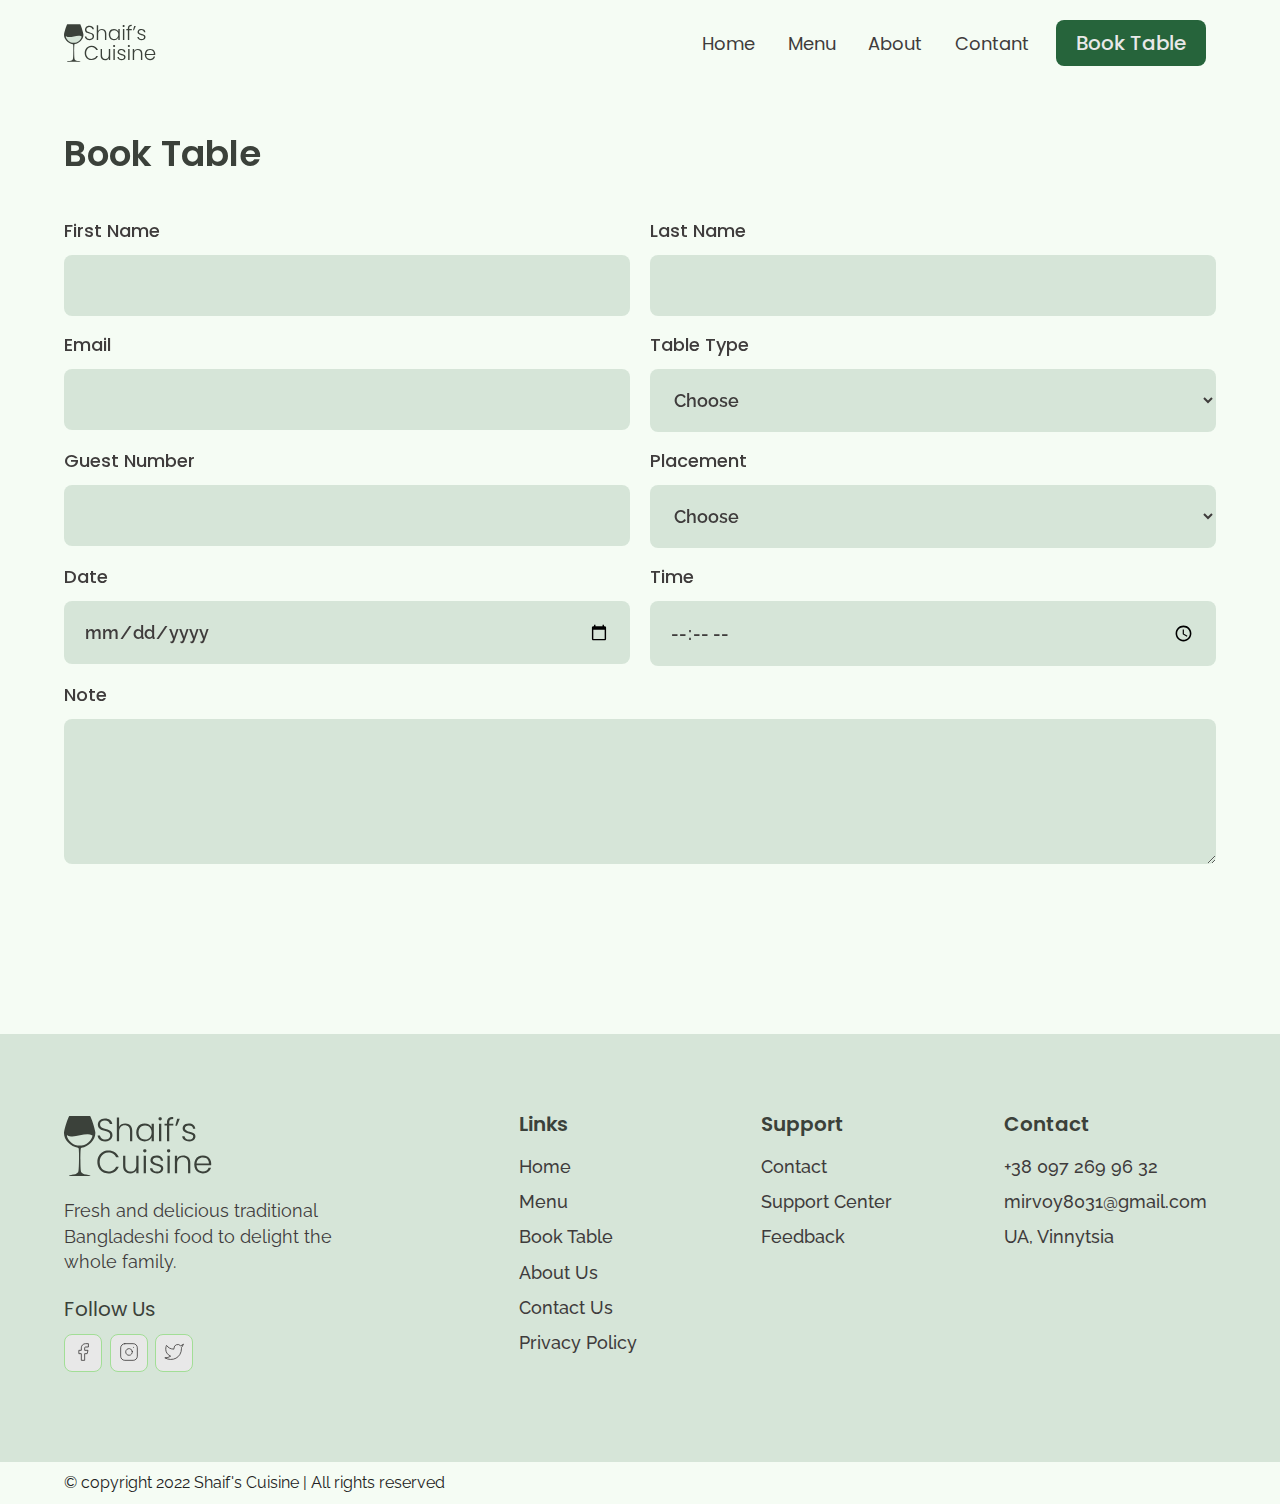
==== booking.html @ 5152ed88 "initial coomit" ====
<!DOCTYPE html>
<html lang="en">

<head>
    <meta charset="UTF-8">
    <meta http-equiv="X-UA-Compatible" content="IE=edge">
    <meta name="viewport" content="width=device-width, initial-scale=1.0">
    <link rel="stylesheet" href="css/reset.css">
    <link rel="stylesheet" href="css/components.css">
    <link rel="stylesheet" href="css/globalStyles.css">
    <!-- AOS CSS -->
    <link rel="stylesheet" href="https://unpkg.com/aos@next/dist/aos.css" />
    <title>Booking | Shaif's Cuisine</title>
</head>

<body>
    <!-- Nav Section -->
    <div class="nav">
        <div class="container">
            <div class="nav__wrapper">
                <a href="./index.html" class="logo">
                    <img src="./images/logo.svg" alt="Shaif's Cuisine">
                </a>
                <nav>
                    <div class="nav__icon">
                        <svg xmlns="http://www.w3.org/2000/svg" width="24" height="24" viewBox="0 0 24 24" fill="none"
                            stroke="currentColor" stroke-width="2" stroke-linecap="round" stroke-linejoin="round">
                            <line x1="3" y1="12" x2="21" y2="12" />
                            <line x1="3" y1="6" x2="21" y2="6" />
                            <line x1="3" y1="18" x2="21" y2="18" />
                        </svg>
                    </div>
                    <div class="nav__bgOverlay"></div>
                    <ul class="nav__list">
                        <div class="nav__close">
                            <svg xmlns="http://www.w3.org/2000/svg" width="24" height="24" viewBox="0 0 24 24"
                                fill="none" stroke="currentColor" stroke-width="2" stroke-linecap="round"
                                stroke-linejoin="round">
                                <line x1="18" y1="6" x2="6" y2="18" />
                                <line x1="6" y1="6" x2="18" y2="18" />
                            </svg>
                        </div>
                        <div class="nav__list__wrapper">
                            <li><a href="./index.html" class="nav__link">Home</a></li>
                            <li><a href="./menu.html" class="nav__link">Menu</a></li>
                            <li><a href="./about.html" class="nav__link">About</a></li>
                            <li><a href="./contact.html" class="nav__link">Contant</a></li>
                            <li><a href="./booking.html" class="btn primary-btn">Book Table</a></li>
                        </div>
                    </ul>
                </nav>
            </div>
        </div>
    </div>
    <!-- End Nav Section -->
    <!-- Contact Form Section -->
    <div id="form">
        <div class="container">
            <h3 class="form__title" data-aos="fade-down">Book Table</h3>
            <div class="form__wrapper">
                <form>
                    <div class="form__group" data-aos="fade-right">
                        <label for="firstName">First Name</label>
                        <input type="text" id="firstName" name="first_name">
                    </div>
                    <div class="form__group" data-aos="fade-left">
                        <label for="lastName">Last Name</label>
                        <input type="text" id="lastName" name="last_name">
                    </div>
                    <div class="form__group" data-aos="fade-right">
                        <label for="email">Email</label>
                        <input type="email" id="email" name="email">
                    </div>
                    <div class="form__group" data-aos="fade-left">
                        <label for="tableType">Table Type</label>
                        <select name="table_type" id="tableType">
                            <option selected disabled>Choose</option>
                            <option value="small">Small (2 persons)</option>
                            <option value="small">Medium (4 persons)</option>
                            <option value="small">Large (6 persons)</option>
                        </select>
                    </div>
                    <div class="form__group" data-aos="fade-right">
                        <label for="guestNumber">Guest Number</label>
                        <input type="number" id="guestNumber" name="guest_number" min="1" max="10" required>
                    </div>
                    <div class="form__group" data-aos="fade-left">
                        <label for="placement">Placement</label>
                        <select name="placement" id="placement">
                            <option selected disabled>Choose</option>
                            <option value="outdoor">Outdoor</option>
                            <option value="indoor">Indoor</option>
                            <option value="rooftop">Rooftop</option>
                        </select>
                    </div>
                    <div class="form__group" data-aos="fade-right">
                        <label for="date">Date</label>
                        <input type="date" id="date" name="date">
                    </div>
                    <div class="form__group" data-aos="fade-left">
                        <label for="time">Time</label>
                        <input type="time" id="time" name="time">
                    </div>
                    <div class="form__group form__group__full" data-aos="fade-up">
                        <label for="message">Note</label>
                        <textarea name="message" id="message" cols="30" rows="5" required></textarea>
                    </div>
                    <button type="submit" class="btn primary-btn" data-aos="fade-up">Book Table</button>
                </form>
            </div>
        </div>
    </div>
    <!-- End Contact Section -->

    <!-- Footer -->
    <footer>
        <div class="container">
            <div class="footer__wrapper">
                <div class="footer__col1">
                    <div class="footer__logo">
                        <img src="./images/logo.svg" alt="shaif's cuisine">
                    </div>
                    <p class="footer__desc">Fresh and delicious traditional Bangladeshi food to delight the whole
                        family.
                    </p>
                    <div class="footer__socials">
                        <h4 class="footer__socials__title">Follow Us</h4>
                        <ol>
                            <li>
                                <a href="#"><svg xmlns="http://www.w3.org/2000/svg" width="24" height="24"
                                        viewBox="0 0 24 24" fill="none" stroke="currentColor" stroke-width="1"
                                        stroke-linecap="round" stroke-linejoin="round">
                                        <path d="M18 2h-3a5 5 0 0 0-5 5v3H7v4h3v8h4v-8h3l1-4h-4V7a1 1 0 0 1 1-1h3z" />
                                    </svg></a>
                            </li>
                            <li>
                                <a href="#"><svg xmlns="http://www.w3.org/2000/svg" width="24" height="24"
                                        viewBox="0 0 24 24" fill="none" stroke="currentColor" stroke-width="1"
                                        stroke-linecap="round" stroke-linejoin="round">
                                        <rect x="2" y="2" width="20" height="20" rx="5" ry="5" />
                                        <path d="M16 11.37A4 4 0 1 1 12.63 8 4 4 0 0 1 16 11.37z" />
                                        <line x1="17.5" y1="6.5" x2="17.51" y2="6.5" />
                                    </svg></a>
                            </li>
                            <li>
                                <a href="#"><svg xmlns="http://www.w3.org/2000/svg" width="24" height="24"
                                        viewBox="0 0 24 24" fill="none" stroke="currentColor" stroke-width="1"
                                        stroke-linecap="round" stroke-linejoin="round">
                                        <path
                                            d="M23 3a10.9 10.9 0 0 1-3.14 1.53 4.48 4.48 0 0 0-7.86 3v1A10.66 10.66 0 0 1 3 4s-4 9 5 13a11.64 11.64 0 0 1-7 2c9 5 20 0 20-11.5a4.5 4.5 0 0 0-.08-.83A7.72 7.72 0 0 0 23 3z" />
                                    </svg></a>
                            </li>
                        </ol>
                    </div>
                </div>
                <div class="footer__col2">
                    <h3 class="footer__text__tittle">
                        Links
                    </h3>
                    <ol class="footer__text">
                        <li>
                            <a href="./index.html">Home</a>
                        </li>
                        <li>
                            <a href="./menu.html">Menu</a>
                        </li>
                        <li>
                            <a href="./booking.html">Book Table</a>
                        </li>
                        <li>
                            <a href="./about.html">About Us</a>
                        </li>
                        <li>
                            <a href="./contact.html">Contact Us</a>
                        </li>
                        <li>
                            <a href="#">Privacy Policy</a>
                        </li>
                    </ol>
                </div>
                <div class="footer__col3">
                    <h3 class="footer__text__tittle">
                        Support
                    </h3>
                    <ol class="footer__text">
                        <li>
                            <a href="./contact.html">Contact</a>
                        </li>
                        <li>
                            <a href="#">Support Center</a>
                        </li>
                        <li>
                            <a href="#">Feedback</a>
                        </li>
                    </ol>
                </div>
                <div class="footer__col4">
                    <h3 class="footer__text__tittle">
                        Contact
                    </h3>
                    <ol class="footer__text">
                        <li>
                            <a href="tel:+380972699632">+38 097 269 96 32</a>
                        </li>
                        <li>
                            <a href="mailto:mirvoy8031@gmail.com">mirvoy8031@gmail.com</a>
                        </li>
                        <li>
                            <a href="#">UA, Vinnytsia</a>
                        </li>
                    </ol>
                </div>
            </div>
        </div>
    </footer>
    <div id="copyright">
        <div class="container">
            <p class="copyright__text">
                © copyright 2022 Shaif's Cuisine | All rights reserved
            </p>
        </div>
    </div>
    <!-- End Footer -->

    <!-- AOS script -->
    <script src="https://unpkg.com/aos@next/dist/aos.js"></script>
    <script src="./js/main.js"></script>
</body>

</html>
---- css/components.css ----
/* Nav Styles */
.nav {
    padding: 2rem 0;
}

.nav__icon,
.nav__close,
.nav__bgOverlay {
    display: none;
}

.nav__wrapper {
    display: flex;
    justify-content: space-between;
}

.nav__list li {
    display: inline-block;
    margin: 0 1rem;
}

.nav__list .nav__link {
    font-size: 1.8rem;
    font-family: 'Poppins';
    color: var(--black-2);
    padding: 0.5rem;
}

.nav__list li:hover .nav__link {
    color: var(--green-1);
}

@media only screen and (max-width: 768px) {
    .nav {
        position: relative;
    }

    .nav__icon {
        display: block;
    }

    .nav__icon svg,
    .nav__close svg {
        pointer-events: none;
        height: 30px;
        width: 30px;
    }

    .nav__close {
        display: block;
        position: absolute;
        color: var(--black-1);
        right: 1rem;
        top: 1rem;
        cursor: pointer;
    }

    .nav__list {
        z-index: 1000;
        position: absolute;
        left: 100%;
        top: 0;
        height: 100vh;
        width: 80%;
        background-color: var(--lightGreen-1);
        display: flex;
        align-items: center;
        justify-content: flex-end;
        padding-right: 2rem;
        transform: translate(0%);
        overflow: hidden;
        transition: .3s ease-in transform;
    }

    .nav__list.show {
        transform: translate(-100%);
    }

    .nav__list li {
        display: block;
        text-align: right;
        margin-bottom: 2rem;
    }

    .nav__list a {
        font-size: 1.6rem;
    }

    .nav__bgOverlay {
        position: absolute;
        left: 0;
        top: 0;
        z-index: 1000;
        height: 100vh;
        width: 100%;
        background: rgba(12, 24, 14, 0.808);
        display: none;
    }

    .nav__bgOverlay.active {
        display: block;
    }
}

/* Global Button Style */

.btn {
    color: var(--green-1);
    font-family: 'Poppins';
    font-weight: 500;
    border-radius: 8px;
    font-size: 1.4rem;
    padding: 1.2rem 2rem;
}

.primary-btn {
    color: var(--white-1);
    background: var(--green-1);
}

@media only screen and (min-width:768px) {
    .btn {
        padding: 1.3rem 2rem;
        font-size: 2rem;
    }
}

/* Footer Styles */

footer {
    background: var(--lightGreen-1);
    padding-top: 5rem;
    padding-bottom: 2rem;
}

.footer__wrapper {
    display: flex;
    flex-direction: column;
    gap: 3rem;
}

.footer__logo {
    width: 150px;
    margin-bottom: 2rem;
}

.footer__desc {
    font-size: 1.4rem;
    color: var(--black-2);
    margin-bottom: 2rem;
}

.footer__socials__title {
    font-size: 1.8rem;
    color: var(--black-1);
    margin-bottom: 1rem;
}

.footer__socials li {
    display: inline-block;
    margin-right: .5rem;
}

.footer__socials a {
    padding: .5rem .8rem;
    background-color: var(--white-1);
    border: 1px solid var(--green-2);
    border-radius: 8px;
}

.footer__socials svg {
    width: 20px;
    color: var(--black-2);
}

.footer__text__tittle {
    font-size: 1.8rem;
    margin-bottom: 1rem;
    color: var(--black-1);
    font-weight: 600;
}

.footer__text a {
    font-size: 1.4rem;
    margin-bottom: 0.5rem;
    color: var(--black-2);
    font-family: Raleway;
    font-weight: 500;
    line-height: 1.4em;
}

@media only screen and (min-width: 768px) {
    footer {
        padding-top: 8rem;
        padding-bottom: 9rem;
    }

    .footer__wrapper {
        flex-direction: row;
    }

    .footer__col1 {
        flex: 4;
    }

    .footer__col2,
    .footer__col3,
    .footer__col4 {
        flex: 2;
    }

    .footer__desc {
        max-width: 300px;
        font-size: 1.8rem;
        margin-bottom: 2.5rem;
    }

    .footer__socials__title {
        font-size: 2rem;
        margin-bottom: 1.5rem;
    }

    .footer__text__tittle {
        font-size: 2rem;
        margin-bottom: 2rem;
    }

    .footer__text a {
        font-size: 1.8rem;
        margin-bottom: 1rem;
    }
}

#copyright {
    padding: 1rem 0;
}

.copyright__text {
    font-size: 1.4rem;
    text-align: center;
}

@media only screen and (min-width: 768px) {
    .copyright__text {
        font-size: 1.6rem;
        text-align: left;
    }
}

/* Store Info Styles */
.storeInfo__wrapper {
    display: flex;
    align-items: stretch;
    justify-content: center;
    flex-wrap: wrap;
    gap: 1rem;
}

.storeInfo__item {
    background-color: var(--lightGreen-1);
    padding: 20px 30px;
    text-align: center;
    border-radius: 12px;
    width: 150px;
}

.storeInfo__icon {
    width: 30px;
    margin: 0 auto;
    margin-bottom: 1.5rem;
}

.storeInfo__title {
    font-size: 1.4rem;
    font-family: Poppins;
    font-weight: 500;
    margin-bottom: .5rem;
    color: var(--black-1);
}

.storeInfo__text {
    font-size: 1.4rem;
    font-family: Raleway;
    color: var(--black-2);
}

@media only screen and (min-width:768px) {
    .storeInfo__wrapper {
        gap: 2rem;
    }

    .storeInfo__item {
        min-width: 200px;
        padding: 40px 0;
    }

    .storeInfo__icon {
        width: 47px;
        margin-bottom: 2.5rem;
    }

    .storeInfo__title {
        font-size: 1.8rem;
        margin-bottom: 1rem;
    }
}

/* Dish Grid Styles */
.dishGrid__title {
    font-size: 1.8rem;
    margin-bottom: 2rem;
    font-weight: 600;
    color: var(--black-1);
}

.dishGrid__wrapper {
    display: grid;
    grid-template-columns: repeat(auto-fit, minmax(140px, 1fr));
    gap: 1rem;
}

.dishGrid__item {
    display: flex;
    flex-direction: column;
    background-color: var(--lightGreen-1);
    padding: 0.5rem;
    gap: 0.5rem;
    border-radius: 12px;
}

.dishGrid__item__img {
    flex: 4;
}

.dishGrud__item___info {
    flex: 5;
}

.dishGrid__item__img img {
    object-fit: cover;
    border-radius: 12px ;
}

.dishGrid__item__title{
    font-size: 1.4rem;
    line-height: 1.3em;
    font-weight: 500;
    color: var(--black-1);
    margin-bottom: 0.5rem;
}

.dishGrid__item__price{
    font-size: 1.4rem;
    color: var(--green-1);
    font-weight: 600;
    margin-bottom: 0.5rem;
}

.dishGrid__item__stars{
    min-height: 15px;
    width: max-content;
}

@media only screen and (min-width:768px) {
    .dishGrid__title{
        font-size: 2.4rem;
    }
    .dishGrid__wrapper{
        grid-template-columns: repeat(auto-fit, minmax(350px, 1fr));
        gap: 3rem;
    }
    .dishGrid__item{
        flex-direction: row;
        padding: 1.5rem;
        gap: 1rem;
    }
    .dishGrid__item__title{
        font-size: 2.4rem;
        margin-bottom: 1rem;
    }
    .dishGrid__item__price{
        font-size: 2rem;
        margin-bottom: 1rem;
    }
}

/* Form Styles */
#form{
    padding: 5rem 0;
    
}
.form__title{
    font-size: 1.8rem;
    color: var(--black-1);
    font-weight: 600;
}

.form__wrapper{
    padding: 3rem 0;
}

.form__wrapper form{
    display: grid;
    grid-template-columns: 1fr;
    gap: 2rem;
}

.form__group label{
    font-size: 1.6rem;
    font-family: Poppins;
    color: var(--black-2);
    font-weight: 500;
}

.form__group input,
.form__group textarea,
.form__group select{
    width: 100%;
    border: none;
    background-color: var(--lightGreen-1);
    font-size: 1.4rem;
    font-family: Raleway;
    font-weight: 600;
    padding: 1.5rem;
    border-radius: 8px;
    margin-top: 0.5rem;
    color: var(--black-2);
}

.form__group textarea{
    resize: vertical;
}

.form__wrapper button[type=submit]{
    width: max-content;
    border: none;
    padding: 1rem 4rem;
    font-weight: 500;
    letter-spacing: 0.1rem;
}

@media only screen and (min-width:768px){
    .form__title{
        font-size: 3.6rem;
    }
    .form__wrapper{
        padding: 5rem 0;
    }

    .form__wrapper form{
        grid-template-columns: 1fr 1fr;
    }
    .form__group__full{
        grid-column: 1/3;
    }
    .form__group label{
        font-size: 1.8rem;
    }
    .form__group input,
    .form__group textarea,
    .form__group select{
        font-size: 1.8rem;
        padding: 2rem;
        margin-top: 1.5rem;
    }
}
---- css/globalStyles.css ----
@import url('https://fonts.googleapis.com/css2?family=Poppins:wght@400;500;600&family=Raleway:wght@400;500;600&display=swap');

html{
    font-size: 10px;
    overflow-x: hidden;
}

:root{
    --green-1: #26643b;
    --green-2: #a2de96;
    --lightGreen-1: #d6e5d8;
    --lightGreen-2: #f5fcf4;
    --black-1: #3b413a;
    --black-2: #3f3c3c;
    --black-3: #5b6359;
    --gray: #b0b0b0;
    --white-1: #e8e8e8;
}

body{
    background-color: var(--lightGreen-2);
    overflow-x: hidden;
}

section{
    padding: 100px 0;
}

@media only screen and (max-width: 768px) {
    section{
        padding: 50px;
    }
}

.container{
    max-width: 1200px;
    width: 90%;
    margin: 0 auto;
}

img{
    width: 100%;
    height: 100%;
    object-fit: contain;
}

h1, h2, h3, h4{
    font-family: 'Poppins', sans-serif;
}

p{
    font-family: 'Raleway', sans-serif;
    font-weight: 400;
    line-height: 1.4em;
    font-size: 1.8rem;
}

a{
    display: inline-block;
    text-decoration: none;
}
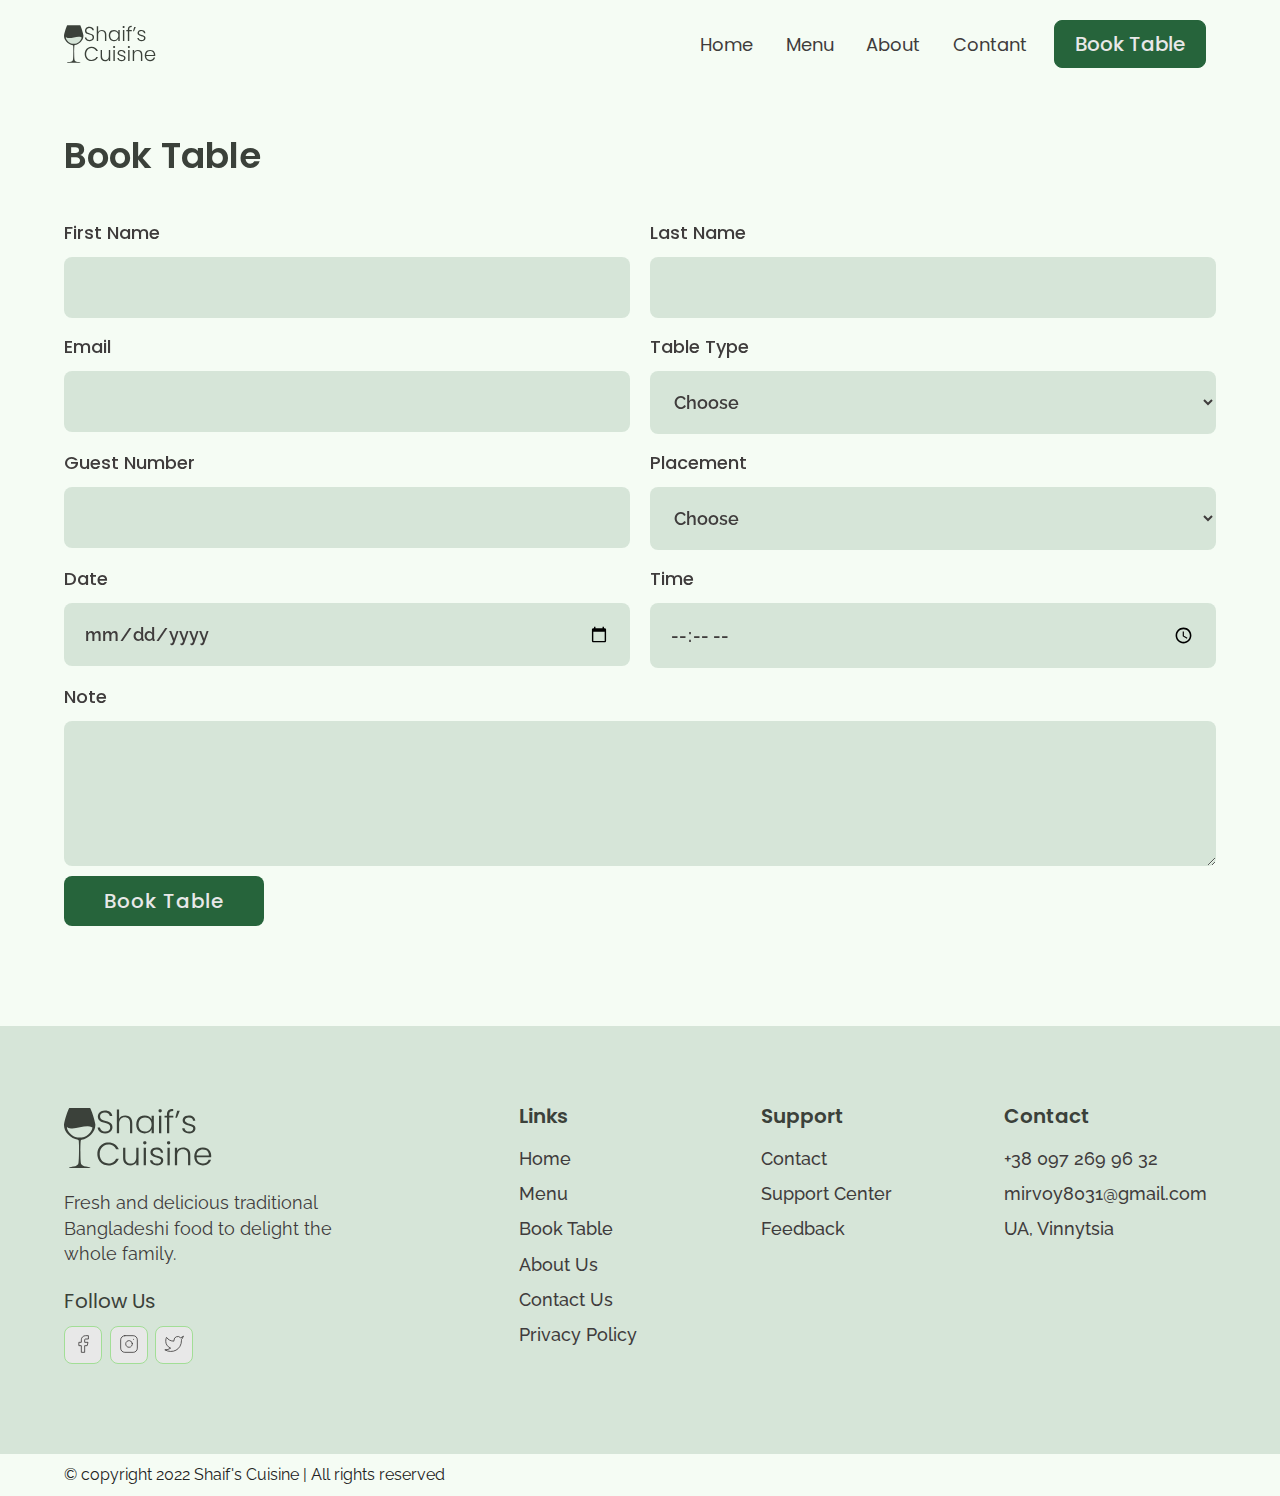
==== commit c76fc405: "updated booking.html and contact.html" ====
--- a/booking.html
+++ b/booking.html
@@ -104,8 +104,9 @@
                     <div class="form__group form__group__full" data-aos="fade-up">
                         <label for="message">Note</label>
                         <textarea name="message" id="message" cols="30" rows="5" required></textarea>
-                    </div>
-                    <button type="submit" class="btn primary-btn" data-aos="fade-up">Book Table</button>
+                        <button type="submit" class="btn primary-btn">Book Table</button>
+                    </div>
+                    
                 </form>
             </div>
         </div>
--- a/css/components.css
+++ b/css/components.css
@@ -24,10 +24,14 @@
     font-family: 'Poppins';
     color: var(--black-2);
     padding: 0.5rem;
+    transition: 0.5s;
 }
 
 .nav__list li:hover .nav__link {
     color: var(--green-1);
+    font-weight: 500;
+    font-size: 2.5rem;
+    transition: 0.5s;
 }
 
 @media only screen and (max-width: 768px) {
@@ -111,11 +115,30 @@
     border-radius: 8px;
     font-size: 1.4rem;
     padding: 1.2rem 2rem;
+    transition: 1.5s;
+    border: 1px solid var(--green-1);
+}
+
+.btn:hover {
+    background: none;
+    transition: 1.5s;
+    /* border: var(--lightGreen-1); */
+    color: var(--green-1);
+    border: 1px solid var(--green-1);
 }
 
 .primary-btn {
     color: var(--white-1);
     background: var(--green-1);
+    transition: 1.5s;
+}
+
+.unprimary-btn:hover{
+    background: var(--green-1);
+    transition: 1.5s;
+    border: var(--lightGreen-1);
+    color: var(--white-1);
+    border: 1px solid var(--green-1);
 }
 
 @media only screen and (min-width:768px) {
@@ -338,10 +361,10 @@
 
 .dishGrid__item__img img {
     object-fit: cover;
-    border-radius: 12px ;
-}
-
-.dishGrid__item__title{
+    border-radius: 12px;
+}
+
+.dishGrid__item__title {
     font-size: 1.4rem;
     line-height: 1.3em;
     font-weight: 500;
@@ -349,63 +372,68 @@
     margin-bottom: 0.5rem;
 }
 
-.dishGrid__item__price{
+.dishGrid__item__price {
     font-size: 1.4rem;
     color: var(--green-1);
     font-weight: 600;
     margin-bottom: 0.5rem;
 }
 
-.dishGrid__item__stars{
+.dishGrid__item__stars {
     min-height: 15px;
     width: max-content;
 }
 
 @media only screen and (min-width:768px) {
-    .dishGrid__title{
+    .dishGrid__title {
         font-size: 2.4rem;
     }
-    .dishGrid__wrapper{
+
+    .dishGrid__wrapper {
         grid-template-columns: repeat(auto-fit, minmax(350px, 1fr));
         gap: 3rem;
     }
-    .dishGrid__item{
+
+    .dishGrid__item {
         flex-direction: row;
         padding: 1.5rem;
         gap: 1rem;
     }
-    .dishGrid__item__title{
+
+    .dishGrid__item__title {
         font-size: 2.4rem;
         margin-bottom: 1rem;
     }
-    .dishGrid__item__price{
+
+    .dishGrid__item__price {
         font-size: 2rem;
         margin-bottom: 1rem;
     }
 }
 
 /* Form Styles */
-#form{
+#form {
     padding: 5rem 0;
-    
-}
-.form__title{
+
+}
+
+.form__title {
     font-size: 1.8rem;
     color: var(--black-1);
     font-weight: 600;
 }
 
-.form__wrapper{
+.form__wrapper {
     padding: 3rem 0;
 }
 
-.form__wrapper form{
+.form__wrapper form {
     display: grid;
     grid-template-columns: 1fr;
     gap: 2rem;
 }
 
-.form__group label{
+.form__group label {
     font-size: 1.6rem;
     font-family: Poppins;
     color: var(--black-2);
@@ -414,7 +442,7 @@
 
 .form__group input,
 .form__group textarea,
-.form__group select{
+.form__group select {
     width: 100%;
     border: none;
     background-color: var(--lightGreen-1);
@@ -427,11 +455,12 @@
     color: var(--black-2);
 }
 
-.form__group textarea{
+.form__group textarea {
     resize: vertical;
-}
-
-.form__wrapper button[type=submit]{
+    margin-bottom: 1rem;
+}
+
+.form__wrapper button[type=submit] {
     width: max-content;
     border: none;
     padding: 1rem 4rem;
@@ -439,26 +468,30 @@
     letter-spacing: 0.1rem;
 }
 
-@media only screen and (min-width:768px){
-    .form__title{
+@media only screen and (min-width:768px) {
+    .form__title {
         font-size: 3.6rem;
     }
-    .form__wrapper{
+
+    .form__wrapper {
         padding: 5rem 0;
     }
 
-    .form__wrapper form{
+    .form__wrapper form {
         grid-template-columns: 1fr 1fr;
     }
-    .form__group__full{
+
+    .form__group__full {
         grid-column: 1/3;
     }
-    .form__group label{
+
+    .form__group label {
         font-size: 1.8rem;
     }
+
     .form__group input,
     .form__group textarea,
-    .form__group select{
+    .form__group select {
         font-size: 1.8rem;
         padding: 2rem;
         margin-top: 1.5rem;
